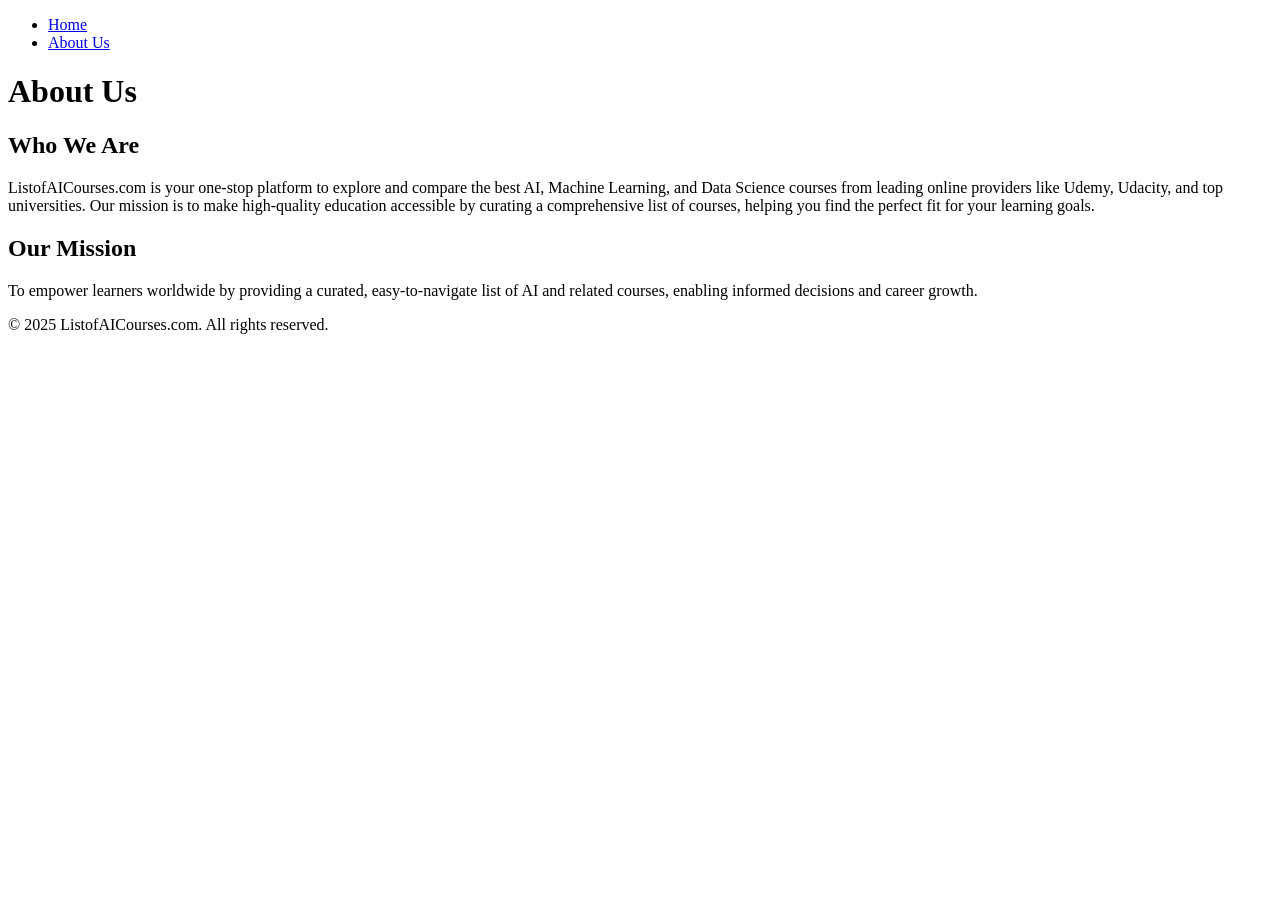
==== about.html @ 1f7f59dd "Initial website files" ====
<!DOCTYPE html>
<html lang="en">
<head>
    <meta charset="UTF-8">
    <meta name="viewport" content="width=device-width, initial-scale=1.0">
    <title>About Us - List of AI Courses</title>
    <meta name="description" content="Learn about ListofAICourses.com, your go-to platform for finding the best AI, Machine Learning, and Data Science courses online.">
    <meta name="keywords" content="AI courses, Machine Learning courses, Data Science courses, online learning, course comparison">
    <meta name="author" content="ListofAICourses">
    <link rel="stylesheet" href="styles.css">
    <link rel="canonical" href="https://listofaicourses.com/about">
</head>
<body>
    <header>
        <nav>
            <ul>
                <li><a href="index.html">Home</a></li>
                <li><a href="about.html" class="active">About Us</a></li>
            </ul>
        </nav>
        <h1>About Us</h1>
    </header>
    <main>
        <section>
            <h2>Who We Are</h2>
            <p>ListofAICourses.com is your one-stop platform to explore and compare the best AI, Machine Learning, and Data Science courses from leading online providers like Udemy, Udacity, and top universities. Our mission is to make high-quality education accessible by curating a comprehensive list of courses, helping you find the perfect fit for your learning goals.</p>
            <h2>Our Mission</h2>
            <p>To empower learners worldwide by providing a curated, easy-to-navigate list of AI and related courses, enabling informed decisions and career growth.</p>
        </section>
    </main>
    <footer>
        <p>&copy; 2025 ListofAICourses.com. All rights reserved.</p>
    </footer>
</body>
</html>
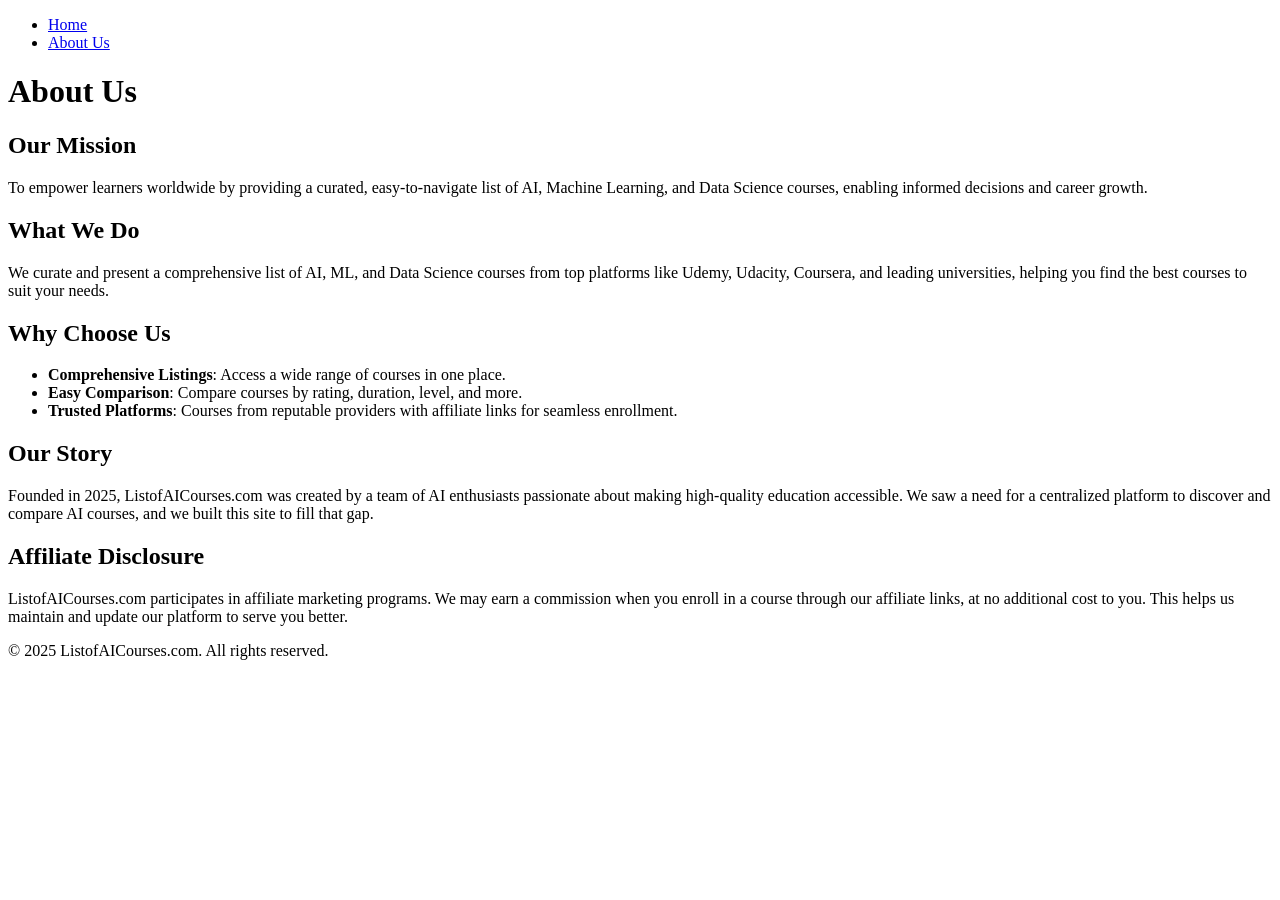
==== commit 9ab3e810: "Update website with new styling and search function" ====
--- a/about.html
+++ b/about.html
@@ -22,14 +22,28 @@
     </header>
     <main>
         <section>
-            <h2>Who We Are</h2>
-            <p>ListofAICourses.com is your one-stop platform to explore and compare the best AI, Machine Learning, and Data Science courses from leading online providers like Udemy, Udacity, and top universities. Our mission is to make high-quality education accessible by curating a comprehensive list of courses, helping you find the perfect fit for your learning goals.</p>
             <h2>Our Mission</h2>
-            <p>To empower learners worldwide by providing a curated, easy-to-navigate list of AI and related courses, enabling informed decisions and career growth.</p>
+            <p>To empower learners worldwide by providing a curated, easy-to-navigate list of AI, Machine Learning, and Data Science courses, enabling informed decisions and career growth.</p>
+            
+            <h2>What We Do</h2>
+            <p>We curate and present a comprehensive list of AI, ML, and Data Science courses from top platforms like Udemy, Udacity, Coursera, and leading universities, helping you find the best courses to suit your needs.</p>
+            
+            <h2>Why Choose Us</h2>
+            <ul>
+                <li><strong>Comprehensive Listings</strong>: Access a wide range of courses in one place.</li>
+                <li><strong>Easy Comparison</strong>: Compare courses by rating, duration, level, and more.</li>
+                <li><strong>Trusted Platforms</strong>: Courses from reputable providers with affiliate links for seamless enrollment.</li>
+            </ul>
+            
+            <h2>Our Story</h2>
+            <p>Founded in 2025, ListofAICourses.com was created by a team of AI enthusiasts passionate about making high-quality education accessible. We saw a need for a centralized platform to discover and compare AI courses, and we built this site to fill that gap.</p>
+            
+            <h2>Affiliate Disclosure</h2>
+            <p>ListofAICourses.com participates in affiliate marketing programs. We may earn a commission when you enroll in a course through our affiliate links, at no additional cost to you. This helps us maintain and update our platform to serve you better.</p>
         </section>
     </main>
     <footer>
-        <p>&copy; 2025 ListofAICourses.com. All rights reserved.</p>
+        <p>© 2025 ListofAICourses.com. All rights reserved.</p>
     </footer>
 </body>
 </html>
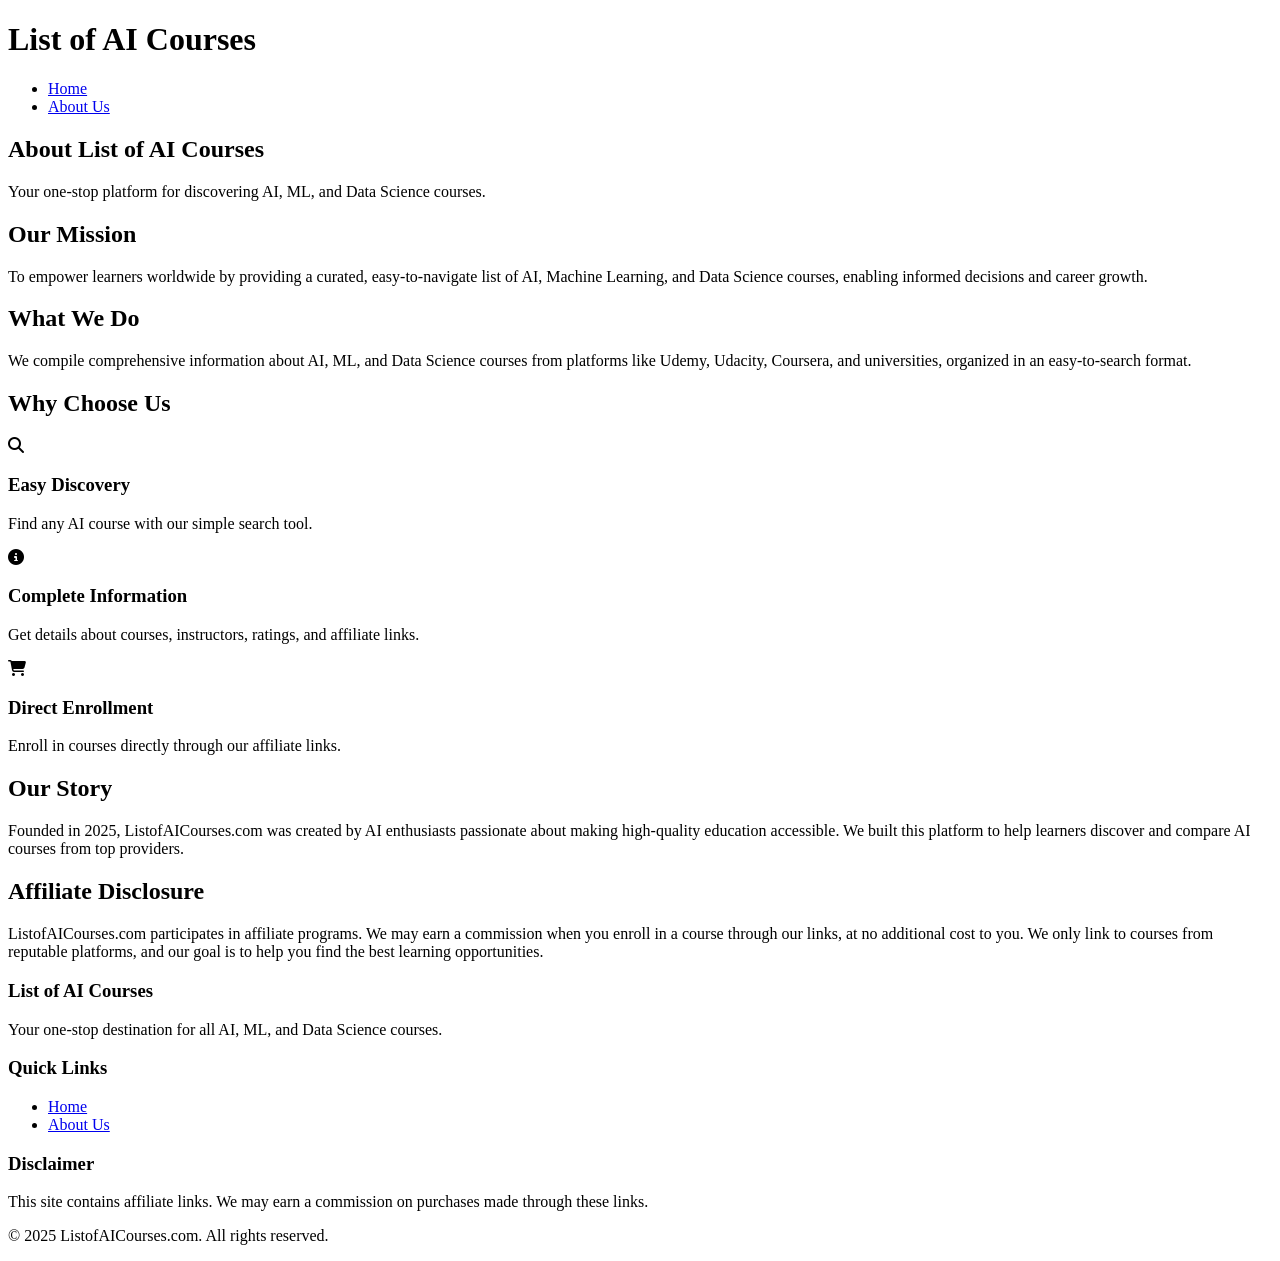
==== commit f943257b: "Update website with new styling and search function" ====
--- a/about.html
+++ b/about.html
@@ -9,41 +9,79 @@
     <meta name="author" content="ListofAICourses">
     <link rel="stylesheet" href="styles.css">
     <link rel="canonical" href="https://listofaicourses.com/about">
+    <link rel="stylesheet" href="https://cdnjs.cloudflare.com/ajax/libs/font-awesome/6.4.0/css/all.min.css">
 </head>
 <body>
-    <header>
-        <nav>
-            <ul>
-                <li><a href="index.html">Home</a></li>
-                <li><a href="about.html" class="active">About Us</a></li>
-            </ul>
-        </nav>
-        <h1>About Us</h1>
+    <header class="navbar">
+        <div class="logo">
+            <h1>List of AI Courses</h1>
+        </div>
+        <ul class="nav-links">
+            <li><a href="index.html">Home</a></li>
+            <li><a href="about.html" class="active">About Us</a></li>
+        </ul>
     </header>
-    <main>
-        <section>
+    <section class="about-banner">
+        <div class="banner-content">
+            <h2>About List of AI Courses</h2>
+            <p>Your one-stop platform for discovering AI, ML, and Data Science courses.</p>
+        </div>
+    </section>
+    <section class="about-content">
+        <div class="about-container">
             <h2>Our Mission</h2>
             <p>To empower learners worldwide by providing a curated, easy-to-navigate list of AI, Machine Learning, and Data Science courses, enabling informed decisions and career growth.</p>
             
             <h2>What We Do</h2>
-            <p>We curate and present a comprehensive list of AI, ML, and Data Science courses from top platforms like Udemy, Udacity, Coursera, and leading universities, helping you find the best courses to suit your needs.</p>
+            <p>We compile comprehensive information about AI, ML, and Data Science courses from platforms like Udemy, Udacity, Coursera, and universities, organized in an easy-to-search format.</p>
             
             <h2>Why Choose Us</h2>
-            <ul>
-                <li><strong>Comprehensive Listings</strong>: Access a wide range of courses in one place.</li>
-                <li><strong>Easy Comparison</strong>: Compare courses by rating, duration, level, and more.</li>
-                <li><strong>Trusted Platforms</strong>: Courses from reputable providers with affiliate links for seamless enrollment.</li>
-            </ul>
+            <div class="features">
+                <div class="feature">
+                    <i class="fas fa-search"></i>
+                    <h3>Easy Discovery</h3>
+                    <p>Find any AI course with our simple search tool.</p>
+                </div>
+                <div class="feature">
+                    <i class="fas fa-info-circle"></i>
+                    <h3>Complete Information</h3>
+                    <p>Get details about courses, instructors, ratings, and affiliate links.</p>
+                </div>
+                <div class="feature">
+                    <i class="fas fa-shopping-cart"></i>
+                    <h3>Direct Enrollment</h3>
+                    <p>Enroll in courses directly through our affiliate links.</p>
+                </div>
+            </div>
             
             <h2>Our Story</h2>
-            <p>Founded in 2025, ListofAICourses.com was created by a team of AI enthusiasts passionate about making high-quality education accessible. We saw a need for a centralized platform to discover and compare AI courses, and we built this site to fill that gap.</p>
+            <p>Founded in 2025, ListofAICourses.com was created by AI enthusiasts passionate about making high-quality education accessible. We built this platform to help learners discover and compare AI courses from top providers.</p>
             
             <h2>Affiliate Disclosure</h2>
-            <p>ListofAICourses.com participates in affiliate marketing programs. We may earn a commission when you enroll in a course through our affiliate links, at no additional cost to you. This helps us maintain and update our platform to serve you better.</p>
-        </section>
-    </main>
+            <p>ListofAICourses.com participates in affiliate programs. We may earn a commission when you enroll in a course through our links, at no additional cost to you. We only link to courses from reputable platforms, and our goal is to help you find the best learning opportunities.</p>
+        </div>
+    </section>
     <footer>
-        <p>© 2025 ListofAICourses.com. All rights reserved.</p>
+        <div class="footer-content">
+            <div class="footer-section">
+                <h3>List of AI Courses</h3>
+                <p>Your one-stop destination for all AI, ML, and Data Science courses.</p>
+            </div>
+            <div class="footer-section">
+                <h3>Quick Links</h3>
+                <ul>
+                    <li><a href="index.html">Home</a></li>
+                    <li><a href="about.html">About Us</a></li>
+                </ul>
+            </div>
+            <div class="footer-section">
+                <h3>Disclaimer</h3>
+                <p>This site contains affiliate links. We may earn a commission on purchases made through these links.</p>
+            </div>
+        </div>
+        <div class="footer-bottom">
+            <p>© 2025 ListofAICourses.com. All rights reserved.</p>
+        </div>
     </footer>
 </body>
 </html>
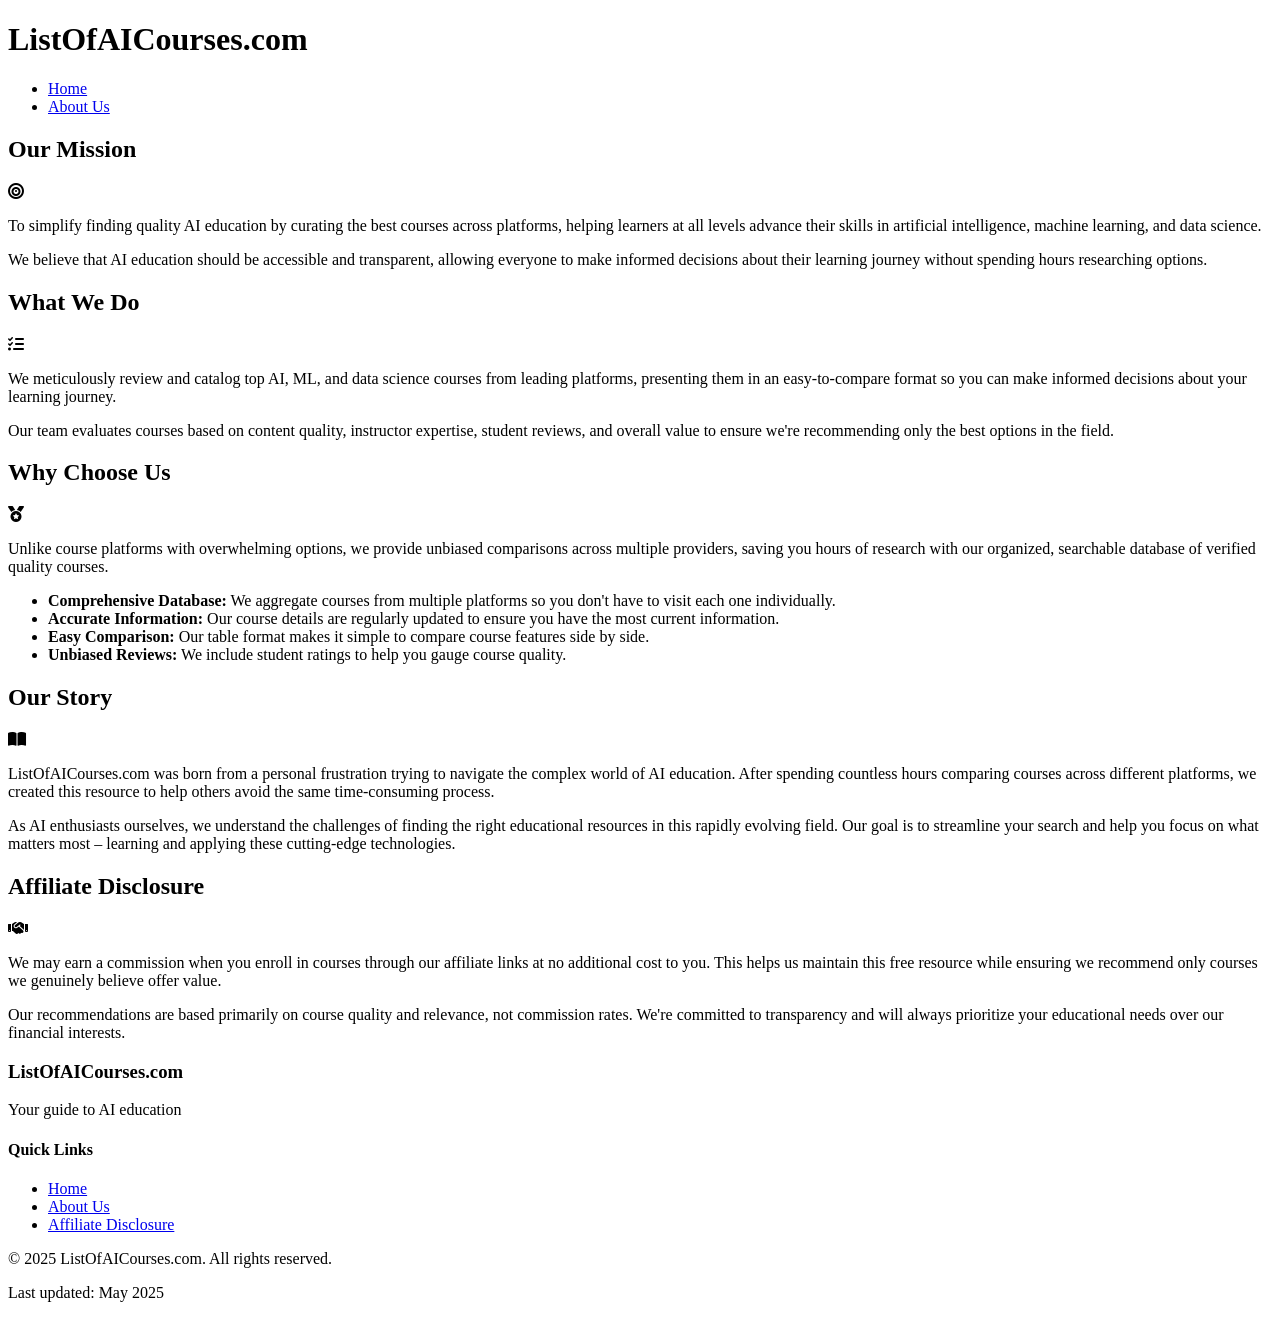
==== commit 33b0f13c: "Update website with new styling and search function" ====
--- a/about.html
+++ b/about.html
@@ -3,85 +3,133 @@
 <head>
     <meta charset="UTF-8">
     <meta name="viewport" content="width=device-width, initial-scale=1.0">
-    <title>About Us - List of AI Courses</title>
-    <meta name="description" content="Learn about ListofAICourses.com, your go-to platform for finding the best AI, Machine Learning, and Data Science courses online.">
-    <meta name="keywords" content="AI courses, Machine Learning courses, Data Science courses, online learning, course comparison">
-    <meta name="author" content="ListofAICourses">
+    <title>About Us - ListOfAICourses.com</title>
+    <meta name="description" content="Learn more about ListOfAICourses.com, our mission to simplify AI education discovery, and how we help learners find the perfect courses.">
+    <meta name="keywords" content="AI course finder, machine learning education, data science learning resources, about listofaicourses">
     <link rel="stylesheet" href="styles.css">
-    <link rel="canonical" href="https://listofaicourses.com/about">
     <link rel="stylesheet" href="https://cdnjs.cloudflare.com/ajax/libs/font-awesome/6.4.0/css/all.min.css">
+    <!-- Favicon -->
+    <link rel="icon" type="image/png" href="favicon.ico">
+    <!-- Open Graph tags for social sharing -->
+    <meta property="og:title" content="About Us - ListOfAICourses.com">
+    <meta property="og:description" content="Learn more about ListOfAICourses.com, our mission to simplify AI education discovery, and how we help learners find the perfect courses.">
+    <meta property="og:url" content="https://listofaicourses.com/about.html">
+    <meta property="og:type" content="website">
+    <!-- Canonical URL -->
+    <link rel="canonical" href="https://listofaicourses.com/about.html">
 </head>
 <body>
-    <header class="navbar">
-        <div class="logo">
-            <h1>List of AI Courses</h1>
+    <header>
+        <div class="container">
+            <div class="logo">
+                <h1>ListOfAICourses.com</h1>
+            </div>
+            <nav>
+                <ul>
+                    <li><a href="index.html">Home</a></li>
+                    <li><a href="about.html" class="active">About Us</a></li>
+                </ul>
+            </nav>
         </div>
-        <ul class="nav-links">
-            <li><a href="index.html">Home</a></li>
-            <li><a href="about.html" class="active">About Us</a></li>
-        </ul>
     </header>
-    <section class="about-banner">
-        <div class="banner-content">
-            <h2>About List of AI Courses</h2>
-            <p>Your one-stop platform for discovering AI, ML, and Data Science courses.</p>
+
+    <main class="about-page">
+        <div class="container">
+            <section id="our-mission" class="about-section">
+                <h2>Our Mission</h2>
+                <div class="section-content">
+                    <div class="icon-wrapper">
+                        <i class="fas fa-bullseye"></i>
+                    </div>
+                    <div class="text-content">
+                        <p>To simplify finding quality AI education by curating the best courses across platforms, helping learners at all levels advance their skills in artificial intelligence, machine learning, and data science.</p>
+                        <p>We believe that AI education should be accessible and transparent, allowing everyone to make informed decisions about their learning journey without spending hours researching options.</p>
+                    </div>
+                </div>
+            </section>
+
+            <section id="what-we-do" class="about-section">
+                <h2>What We Do</h2>
+                <div class="section-content">
+                    <div class="icon-wrapper">
+                        <i class="fas fa-tasks"></i>
+                    </div>
+                    <div class="text-content">
+                        <p>We meticulously review and catalog top AI, ML, and data science courses from leading platforms, presenting them in an easy-to-compare format so you can make informed decisions about your learning journey.</p>
+                        <p>Our team evaluates courses based on content quality, instructor expertise, student reviews, and overall value to ensure we're recommending only the best options in the field.</p>
+                    </div>
+                </div>
+            </section>
+
+            <section id="why-choose-us" class="about-section">
+                <h2>Why Choose Us</h2>
+                <div class="section-content">
+                    <div class="icon-wrapper">
+                        <i class="fas fa-medal"></i>
+                    </div>
+                    <div class="text-content">
+                        <p>Unlike course platforms with overwhelming options, we provide unbiased comparisons across multiple providers, saving you hours of research with our organized, searchable database of verified quality courses.</p>
+                        <ul class="benefits-list">
+                            <li><strong>Comprehensive Database:</strong> We aggregate courses from multiple platforms so you don't have to visit each one individually.</li>
+                            <li><strong>Accurate Information:</strong> Our course details are regularly updated to ensure you have the most current information.</li>
+                            <li><strong>Easy Comparison:</strong> Our table format makes it simple to compare course features side by side.</li>
+                            <li><strong>Unbiased Reviews:</strong> We include student ratings to help you gauge course quality.</li>
+                        </ul>
+                    </div>
+                </div>
+            </section>
+
+            <section id="our-story" class="about-section">
+                <h2>Our Story</h2>
+                <div class="section-content">
+                    <div class="icon-wrapper">
+                        <i class="fas fa-book-open"></i>
+                    </div>
+                    <div class="text-content">
+                        <p>ListOfAICourses.com was born from a personal frustration trying to navigate the complex world of AI education. After spending countless hours comparing courses across different platforms, we created this resource to help others avoid the same time-consuming process.</p>
+                        <p>As AI enthusiasts ourselves, we understand the challenges of finding the right educational resources in this rapidly evolving field. Our goal is to streamline your search and help you focus on what matters most – learning and applying these cutting-edge technologies.</p>
+                    </div>
+                </div>
+            </section>
+
+            <section id="affiliate-disclosure" class="about-section">
+                <h2>Affiliate Disclosure</h2>
+                <div class="section-content">
+                    <div class="icon-wrapper">
+                        <i class="fas fa-handshake"></i>
+                    </div>
+                    <div class="text-content">
+                        <p>We may earn a commission when you enroll in courses through our affiliate links at no additional cost to you. This helps us maintain this free resource while ensuring we recommend only courses we genuinely believe offer value.</p>
+                        <p>Our recommendations are based primarily on course quality and relevance, not commission rates. We're committed to transparency and will always prioritize your educational needs over our financial interests.</p>
+                    </div>
+                </div>
+            </section>
         </div>
-    </section>
-    <section class="about-content">
-        <div class="about-container">
-            <h2>Our Mission</h2>
-            <p>To empower learners worldwide by providing a curated, easy-to-navigate list of AI, Machine Learning, and Data Science courses, enabling informed decisions and career growth.</p>
-            
-            <h2>What We Do</h2>
-            <p>We compile comprehensive information about AI, ML, and Data Science courses from platforms like Udemy, Udacity, Coursera, and universities, organized in an easy-to-search format.</p>
-            
-            <h2>Why Choose Us</h2>
-            <div class="features">
-                <div class="feature">
-                    <i class="fas fa-search"></i>
-                    <h3>Easy Discovery</h3>
-                    <p>Find any AI course with our simple search tool.</p>
+    </main>
+
+    <footer>
+        <div class="container">
+            <div class="footer-content">
+                <div class="footer-logo">
+                    <h3>ListOfAICourses.com</h3>
+                    <p>Your guide to AI education</p>
                 </div>
-                <div class="feature">
-                    <i class="fas fa-info-circle"></i>
-                    <h3>Complete Information</h3>
-                    <p>Get details about courses, instructors, ratings, and affiliate links.</p>
+                <div class="footer-links">
+                    <h4>Quick Links</h4>
+                    <ul>
+                        <li><a href="index.html">Home</a></li>
+                        <li><a href="about.html">About Us</a></li>
+                        <li><a href="about.html#affiliate-disclosure">Affiliate Disclosure</a></li>
+                    </ul>
                 </div>
-                <div class="feature">
-                    <i class="fas fa-shopping-cart"></i>
-                    <h3>Direct Enrollment</h3>
-                    <p>Enroll in courses directly through our affiliate links.</p>
+                <div class="footer-info">
+                    <p>&copy; 2025 ListOfAICourses.com. All rights reserved.</p>
+                    <p>Last updated: May 2025</p>
                 </div>
             </div>
-            
-            <h2>Our Story</h2>
-            <p>Founded in 2025, ListofAICourses.com was created by AI enthusiasts passionate about making high-quality education accessible. We built this platform to help learners discover and compare AI courses from top providers.</p>
-            
-            <h2>Affiliate Disclosure</h2>
-            <p>ListofAICourses.com participates in affiliate programs. We may earn a commission when you enroll in a course through our links, at no additional cost to you. We only link to courses from reputable platforms, and our goal is to help you find the best learning opportunities.</p>
-        </div>
-    </section>
-    <footer>
-        <div class="footer-content">
-            <div class="footer-section">
-                <h3>List of AI Courses</h3>
-                <p>Your one-stop destination for all AI, ML, and Data Science courses.</p>
-            </div>
-            <div class="footer-section">
-                <h3>Quick Links</h3>
-                <ul>
-                    <li><a href="index.html">Home</a></li>
-                    <li><a href="about.html">About Us</a></li>
-                </ul>
-            </div>
-            <div class="footer-section">
-                <h3>Disclaimer</h3>
-                <p>This site contains affiliate links. We may earn a commission on purchases made through these links.</p>
-            </div>
-        </div>
-        <div class="footer-bottom">
-            <p>© 2025 ListofAICourses.com. All rights reserved.</p>
         </div>
     </footer>
+
+    <script src="script.js"></script>
 </body>
 </html>
